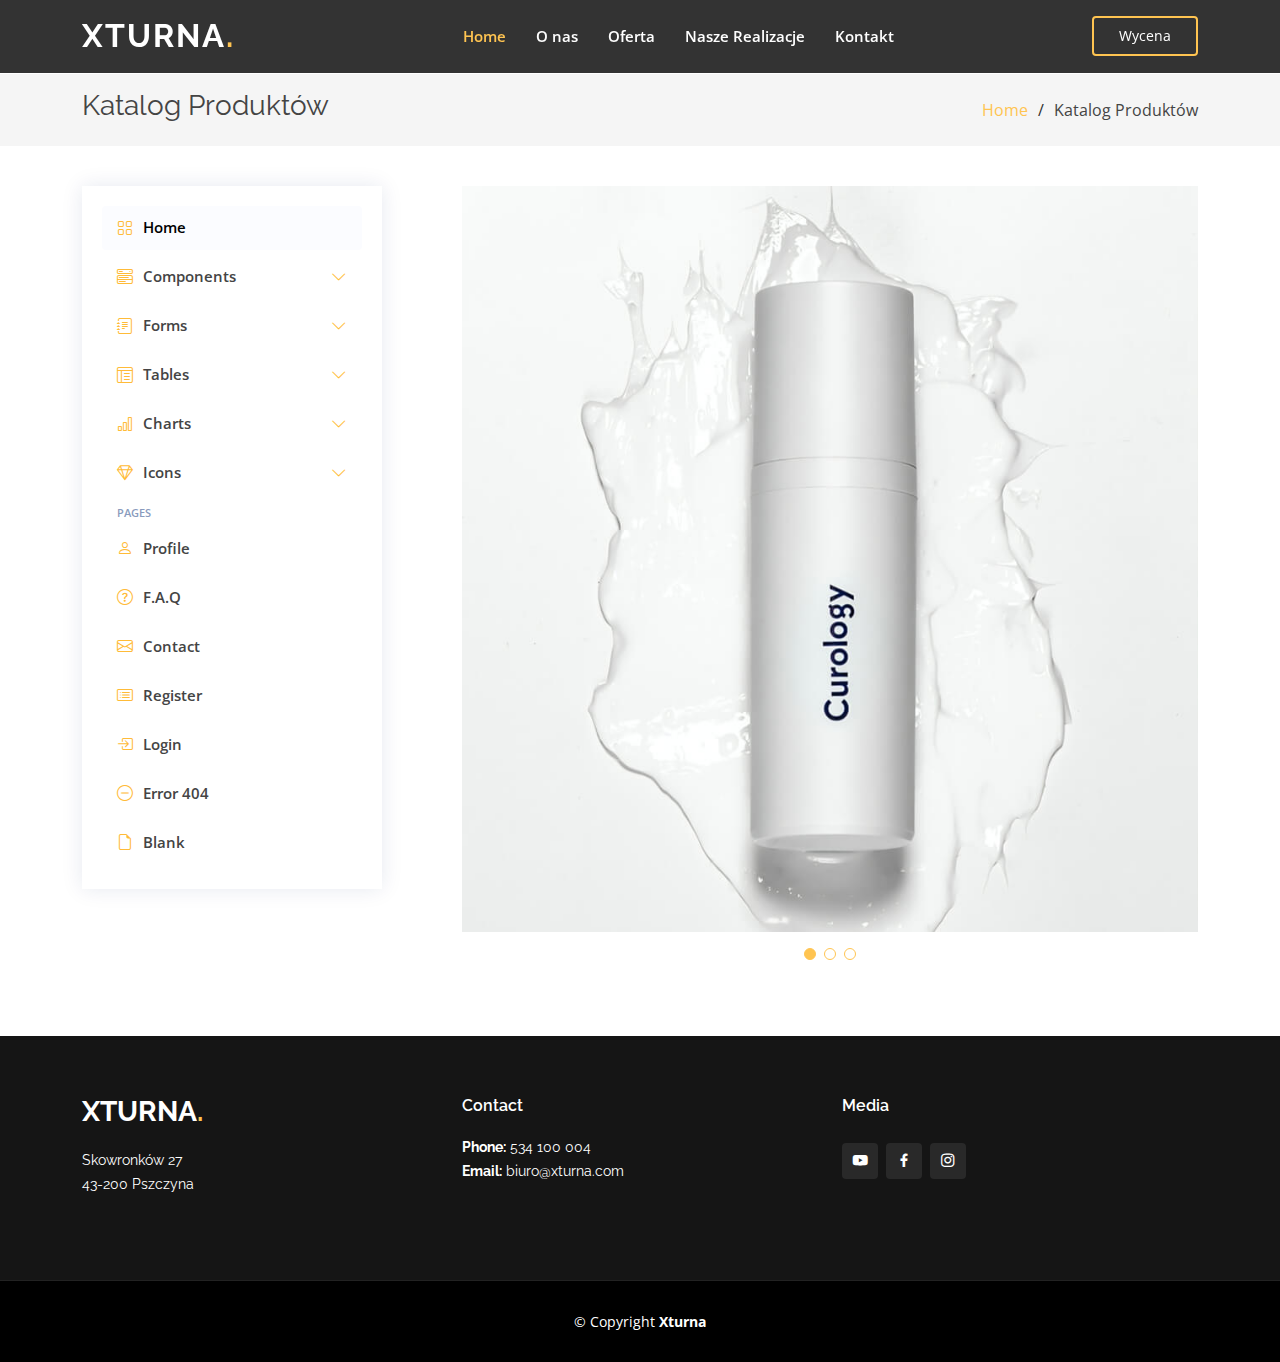
==== home.html @ c04774c6 "Add new files" ====
<!DOCTYPE html>
<html lang="en">

<head>
    <meta charset="utf-8">
    <meta content="width=device-width, initial-scale=1.0" name="viewport">

    <title>Xturna - Nasze projekty</title>
    <meta content="" name="description">
    <meta content="" name="keywords">

    <!-- Favicons -->
    <link href="assets/img/logoXczarnetłozółtyX.png" rel="icon">
    <link href="assets/img/logoXczarnetłozółtyX.png" rel="apple-touch-icon">

    <!-- Google Fonts -->
    <link
        href="https://fonts.googleapis.com/css?family=Open+Sans:300,300i,400,400i,600,600i,700,700i|Raleway:300,300i,400,400i,500,500i,600,600i,700,700i|Poppins:300,300i,400,400i,500,500i,600,600i,700,700i"
        rel="stylesheet">

    <!-- Vendor CSS Files -->
    <link href="assets/vendor/aos/aos.css" rel="stylesheet">
    <link href="assets/vendor/bootstrap/css/bootstrap.min.css" rel="stylesheet">
    <link href="assets/vendor/bootstrap-icons/bootstrap-icons.css" rel="stylesheet">
    <link href="assets/vendor/boxicons/css/boxicons.min.css" rel="stylesheet">
    <link href="assets/vendor/glightbox/css/glightbox.min.css" rel="stylesheet">
    <link href="assets/vendor/remixicon/remixicon.css" rel="stylesheet">
    <link href="assets/vendor/swiper/swiper-bundle.min.css" rel="stylesheet">

    <!-- Template Main CSS File -->
    <link href="assets/css/katalog.css" rel="stylesheet">
    <link href="assets/css/style.css" rel="stylesheet">

    <!-- =======================================================
  * Template Name: Gp - v4.7.0
  * Template URL: https://bootstrapmade.com/gp-free-multipurpose-html-bootstrap-template/
  * Author: BootstrapMade.com
  * License: https://bootstrapmade.com/license/
  ======================================================== -->
</head>

<body>

    <!-- ======= Header ======= -->
    <header id="header" class="fixed-top header-inner-pages">
        <div class="container d-flex align-items-center justify-content-lg-between">

            <h1 class="logo me-auto me-lg-0"><a href="index.html">Xturna<span>.</span></a></h1>
            <!-- Uncomment below if you prefer to use an image logo -->
            <!-- <a href="index.html" class="logo me-auto me-lg-0"><img src="assets/img/logo.png" alt="" class="img-fluid"></a>-->

            <nav id="navbar" class="navbar order-last order-lg-0">
                <ul>
                    <li><a class="nav-link scrollto active" href="index.html">Home</a></li>
                    <li><a class="nav-link scrollto" href="index.html">O nas</a></li>
                    <li><a class="nav-link scrollto" href="portfolio-details.html">Oferta</a></li>
                    <li><a class="nav-link scrollto " href="realizations.html">Nasze Realizacje</a></li>
                    <!-- <li><a class="nav-link scrollto" href="#team">Zespół</a></li> -->
                    <li><a class="nav-link scrollto" href="#contact">Kontakt</a></li>
                </ul>
                <i class="bi bi-list mobile-nav-toggle"></i>
            </nav><!-- .navbar -->

            <a href="quotation.html" class="get-started-btn scrollto">Wycena</a>

        </div>
    </header><!-- End Header -->

    <main id="main">

        <!-- ======= Breadcrumbs ======= -->
        <section id="breadcrumbs" class="breadcrumbs">
            <div class="container">

                <div class="d-flex justify-content-between align-items-center">
                    <h2>Katalog Produktów</h2>
                    <ol>
                        <li><a href="index.html">Home</a></li>
                        <li>Katalog Produktów</li>
                    </ol>
                </div>

            </div>
        </section><!-- End Breadcrumbs -->

        <!-- ======= Portfolio Details Section ======= -->
        <section id="portfolio-details" class="portfolio-details">
            <div class="container">

                <div class="row gy-4 d-flex justify-content-end">
                    <div class="col-lg-4">
                        <!-- ======= Sidebar ======= -->
                        <aside id="sidebar" class="sidebar">

                            <ul class="sidebar-nav" id="sidebar-nav">

                                <li class="nav-item">
                                    <a class="nav-link " href="home.html">
                                        <i class="bi bi-grid"></i>
                                        <span>Home</span>
                                    </a>
                                </li><!-- End Dashboard Nav -->

                                <li class="nav-item">
                                    <a class="nav-link collapsed" data-bs-target="#components-nav"
                                        data-bs-toggle="collapse" href="#">
                                        <i class="bi bi-menu-button-wide"></i><span>Components</span><i
                                            class="bi bi-chevron-down ms-auto"></i>
                                    </a>
                                    <ul id="components-nav" class="nav-content collapse " data-bs-parent="#sidebar-nav">
                                        <li>
                                            <a href="portfolio-details.html">
                                                <i class="bi bi-circle"></i><span>Coś1</span>
                                            </a>
                                        </li>
                                        <li>
                                            <a href="portfolio-details.html">
                                                <i class="bi bi-circle"></i><span>Coś2</span>
                                            </a>
                                        </li>
                                        <li>
                                            <a href="components-badges.html">
                                                <i class="bi bi-circle"></i><span>Badges</span>
                                            </a>
                                        </li>
                                        <li>
                                            <a href="components-breadcrumbs.html">
                                                <i class="bi bi-circle"></i><span>Breadcrumbs</span>
                                            </a>
                                        </li>
                                        <li>
                                            <a href="components-buttons.html">
                                                <i class="bi bi-circle"></i><span>Buttons</span>
                                            </a>
                                        </li>
                                        <li>
                                            <a href="components-cards.html">
                                                <i class="bi bi-circle"></i><span>Cards</span>
                                            </a>
                                        </li>
                                        <li>
                                            <a href="components-carousel.html">
                                                <i class="bi bi-circle"></i><span>Carousel</span>
                                            </a>
                                        </li>
                                        <li>
                                            <a href="components-list-group.html">
                                                <i class="bi bi-circle"></i><span>List group</span>
                                            </a>
                                        </li>
                                        <li>
                                            <a href="components-modal.html">
                                                <i class="bi bi-circle"></i><span>Modal</span>
                                            </a>
                                        </li>
                                        <li>
                                            <a href="components-tabs.html">
                                                <i class="bi bi-circle"></i><span>Tabs</span>
                                            </a>
                                        </li>
                                        <li>
                                            <a href="components-pagination.html">
                                                <i class="bi bi-circle"></i><span>Pagination</span>
                                            </a>
                                        </li>
                                        <li>
                                            <a href="components-progress.html">
                                                <i class="bi bi-circle"></i><span>Progress</span>
                                            </a>
                                        </li>
                                        <li>
                                            <a href="components-spinners.html">
                                                <i class="bi bi-circle"></i><span>Spinners</span>
                                            </a>
                                        </li>
                                        <li>
                                            <a href="components-tooltips.html">
                                                <i class="bi bi-circle"></i><span>Tooltips</span>
                                            </a>
                                        </li>
                                    </ul>
                                </li><!-- End Components Nav -->

                                <li class="nav-item">
                                    <a class="nav-link collapsed" data-bs-target="#forms-nav" data-bs-toggle="collapse"
                                        href="#">
                                        <i class="bi bi-journal-text"></i><span>Forms</span><i
                                            class="bi bi-chevron-down ms-auto"></i>
                                    </a>
                                    <ul id="forms-nav" class="nav-content collapse " data-bs-parent="#sidebar-nav">
                                        <li>
                                            <a href="forms-elements.html">
                                                <i class="bi bi-circle"></i><span>Form Elements</span>
                                            </a>
                                        </li>
                                        <li>
                                            <a href="forms-layouts.html">
                                                <i class="bi bi-circle"></i><span>Form Layouts</span>
                                            </a>
                                        </li>
                                        <li>
                                            <a href="forms-editors.html">
                                                <i class="bi bi-circle"></i><span>Form Editors</span>
                                            </a>
                                        </li>
                                        <li>
                                            <a href="forms-validation.html">
                                                <i class="bi bi-circle"></i><span>Form Validation</span>
                                            </a>
                                        </li>
                                    </ul>
                                </li><!-- End Forms Nav -->

                                <li class="nav-item">
                                    <a class="nav-link collapsed" data-bs-target="#tables-nav" data-bs-toggle="collapse"
                                        href="#">
                                        <i class="bi bi-layout-text-window-reverse"></i><span>Tables</span><i
                                            class="bi bi-chevron-down ms-auto"></i>
                                    </a>
                                    <ul id="tables-nav" class="nav-content collapse " data-bs-parent="#sidebar-nav">
                                        <li>
                                            <a href="tables-general.html">
                                                <i class="bi bi-circle"></i><span>General Tables</span>
                                            </a>
                                        </li>
                                        <li>
                                            <a href="tables-data.html">
                                                <i class="bi bi-circle"></i><span>Data Tables</span>
                                            </a>
                                        </li>
                                    </ul>
                                </li><!-- End Tables Nav -->

                                <li class="nav-item">
                                    <a class="nav-link collapsed" data-bs-target="#charts-nav" data-bs-toggle="collapse"
                                        href="#">
                                        <i class="bi bi-bar-chart"></i><span>Charts</span><i
                                            class="bi bi-chevron-down ms-auto"></i>
                                    </a>
                                    <ul id="charts-nav" class="nav-content collapse " data-bs-parent="#sidebar-nav">
                                        <li>
                                            <a href="charts-chartjs.html">
                                                <i class="bi bi-circle"></i><span>Chart.js</span>
                                            </a>
                                        </li>
                                        <li>
                                            <a href="charts-apexcharts.html">
                                                <i class="bi bi-circle"></i><span>ApexCharts</span>
                                            </a>
                                        </li>
                                        <li>
                                            <a href="charts-echarts.html">
                                                <i class="bi bi-circle"></i><span>ECharts</span>
                                            </a>
                                        </li>
                                    </ul>
                                </li><!-- End Charts Nav -->

                                <li class="nav-item">
                                    <a class="nav-link collapsed" data-bs-target="#icons-nav" data-bs-toggle="collapse"
                                        href="#">
                                        <i class="bi bi-gem"></i><span>Icons</span><i
                                            class="bi bi-chevron-down ms-auto"></i>
                                    </a>
                                    <ul id="icons-nav" class="nav-content collapse " data-bs-parent="#sidebar-nav">
                                        <li>
                                            <a href="icons-bootstrap.html">
                                                <i class="bi bi-circle"></i><span>Bootstrap Icons</span>
                                            </a>
                                        </li>
                                        <li>
                                            <a href="icons-remix.html">
                                                <i class="bi bi-circle"></i><span>Remix Icons</span>
                                            </a>
                                        </li>
                                        <li>
                                            <a href="icons-boxicons.html">
                                                <i class="bi bi-circle"></i><span>Boxicons</span>
                                            </a>
                                        </li>
                                    </ul>
                                </li><!-- End Icons Nav -->

                                <li class="nav-heading">Pages</li>

                                <li class="nav-item">
                                    <a class="nav-link collapsed" href="users-profile.html">
                                        <i class="bi bi-person"></i>
                                        <span>Profile</span>
                                    </a>
                                </li><!-- End Profile Page Nav -->

                                <li class="nav-item">
                                    <a class="nav-link collapsed" href="pages-faq.html">
                                        <i class="bi bi-question-circle"></i>
                                        <span>F.A.Q</span>
                                    </a>
                                </li><!-- End F.A.Q Page Nav -->

                                <li class="nav-item">
                                    <a class="nav-link collapsed" href="pages-contact.html">
                                        <i class="bi bi-envelope"></i>
                                        <span>Contact</span>
                                    </a>
                                </li><!-- End Contact Page Nav -->

                                <li class="nav-item">
                                    <a class="nav-link collapsed" href="pages-register.html">
                                        <i class="bi bi-card-list"></i>
                                        <span>Register</span>
                                    </a>
                                </li><!-- End Register Page Nav -->

                                <li class="nav-item">
                                    <a class="nav-link collapsed" href="pages-login.html">
                                        <i class="bi bi-box-arrow-in-right"></i>
                                        <span>Login</span>
                                    </a>
                                </li><!-- End Login Page Nav -->

                                <li class="nav-item">
                                    <a class="nav-link collapsed" href="pages-error-404.html">
                                        <i class="bi bi-dash-circle"></i>
                                        <span>Error 404</span>
                                    </a>
                                </li><!-- End Error 404 Page Nav -->

                                <li class="nav-item">
                                    <a class="nav-link collapsed" href="pages-blank.html">
                                        <i class="bi bi-file-earmark"></i>
                                        <span>Blank</span>
                                    </a>
                                </li><!-- End Blank Page Nav -->

                            </ul>

                        </aside><!-- End Sidebar-->
                    </div>

                    <div class="col-lg-8">
                        <div class="portfolio-details-slider swiper">
                            <div class="swiper-wrapper align-items-center">

                                <div class="swiper-slide">
                                    <img src="assets/img/portfolio/portfolio-1.jpg" alt="">
                                </div>

                                <div class="swiper-slide">
                                    <img src="assets/img/portfolio/portfolio-2.jpg" alt="">
                                </div>

                                <div class="swiper-slide">
                                    <img src="assets/img/portfolio/portfolio-3.jpg" alt="">
                                </div>

                            </div>
                            <div class="swiper-pagination"></div>
                        </div>
                    </div>
                </div>

            </div>
        </section><!-- End Portfolio Details Section -->

    </main><!-- End #main -->

    <!-- ======= Footer ======= -->
    <footer id="footer">
        <div class="footer-top">
            <div class="container">
                <div class="row">

                    <div class="col-lg-4 col-md-6">
                        <div class="footer-info">
                            <h3>Xturna<span>.</span></h3>
                            <p>
                                Skowronków 27 <br>
                                43-200 Pszczyna <br><br>
                            </p>
                            <!-- <div class="social-links mt-3">
              <a href="#" class="twitter"><i class="bx bxl-twitter"></i></a>
              <a href="#" class="facebook"><i class="bx bxl-facebook"></i></a>
              <a href="#" class="instagram"><i class="bx bxl-instagram"></i></a>
              <a href="#" class="google-plus"><i class="bx bxl-skype"></i></a>
              <a href="#" class="linkedin"><i class="bx bxl-linkedin"></i></a>
            </div> -->
                        </div>
                    </div>

                    <div class="col-lg-4 col-md-6">
                        <div class="footer-info">
                            <h4>Contact</h4>
                            <p>
                                <strong>Phone:</strong> 534 100 004 <br>
                                <strong>Email:</strong> biuro@xturna.com <br>
                            </p>
                        </div>
                    </div>

                    <!-- <div class="col-lg-2 col-md-6 footer-links">
          <h4>Useful Links</h4>
          <ul>
            <li><i class="bx bx-chevron-right"></i> <a href="#">Home</a></li>
            <li><i class="bx bx-chevron-right"></i> <a href="#">About us</a></li>
            <li><i class="bx bx-chevron-right"></i> <a href="#">Services</a></li>
            <li><i class="bx bx-chevron-right"></i> <a href="#">Terms of service</a></li>
            <li><i class="bx bx-chevron-right"></i> <a href="#">Privacy policy</a></li>
          </ul>
        </div> -->

                    <!-- <div class="col-lg-3 col-md-6 footer-links">
          <h4>Our Services</h4>
          <ul>
            <li><i class="bx bx-chevron-right"></i> <a href="#">Web Design</a></li>
            <li><i class="bx bx-chevron-right"></i> <a href="#">Web Development</a></li>
            <li><i class="bx bx-chevron-right"></i> <a href="#">Product Management</a></li>
            <li><i class="bx bx-chevron-right"></i> <a href="#">Marketing</a></li>
            <li><i class="bx bx-chevron-right"></i> <a href="#">Graphic Design</a></li>
          </ul>
        </div> -->

                    <div class="col-lg-4 col-md-6 footer-newsletter">
                        <h4>Media</h4>
                        <!-- <p>Tamen quem nulla quae legam multos aute sint culpa legam noster magna</p>
          <form action="" method="post">
            <input type="email" name="email"><input type="submit" value="Subscribe">
          </form> -->
                        <div class="social-links mt-3">
                            <a href="#" class="twitter"><i class="bx bxl-youtube"></i></a>
                            <a href="#" class="facebook"><i class="bx bxl-facebook"></i></a>
                            <a href="#" class="instagram"><i class="bx bxl-instagram"></i></a>
                            <!-- <a href="#" class="google-plus"><i class="bx bxl-skype"></i></a>
            <a href="#" class="linkedin"><i class="bx bxl-linkedin"></i></a> -->
                        </div>

                    </div>

                </div>
            </div>
        </div>

        <div class="container">
            <div class="copyright">
                &copy; Copyright <strong><span>Xturna</span></strong>
            </div>

        </div>
    </footer><!-- End Footer -->

    <div id="preloader"></div>
    <a href="#" class="back-to-top d-flex align-items-center justify-content-center"><i
            class="bi bi-arrow-up-short"></i></a>

    <!-- Vendor JS Files -->
    <script src="assets/vendor/purecounter/purecounter.js"></script>
    <script src="assets/vendor/aos/aos.js"></script>
    <script src="assets/vendor/bootstrap/js/bootstrap.bundle.min.js"></script>
    <script src="assets/vendor/glightbox/js/glightbox.min.js"></script>
    <script src="assets/vendor/isotope-layout/isotope.pkgd.min.js"></script>
    <script src="assets/vendor/swiper/swiper-bundle.min.js"></script>
    <script src="assets/vendor/php-email-form/validate.js"></script>

    <!-- Template Main JS File -->
    <script src="assets/js/main.js"></script>

</body>

</html>
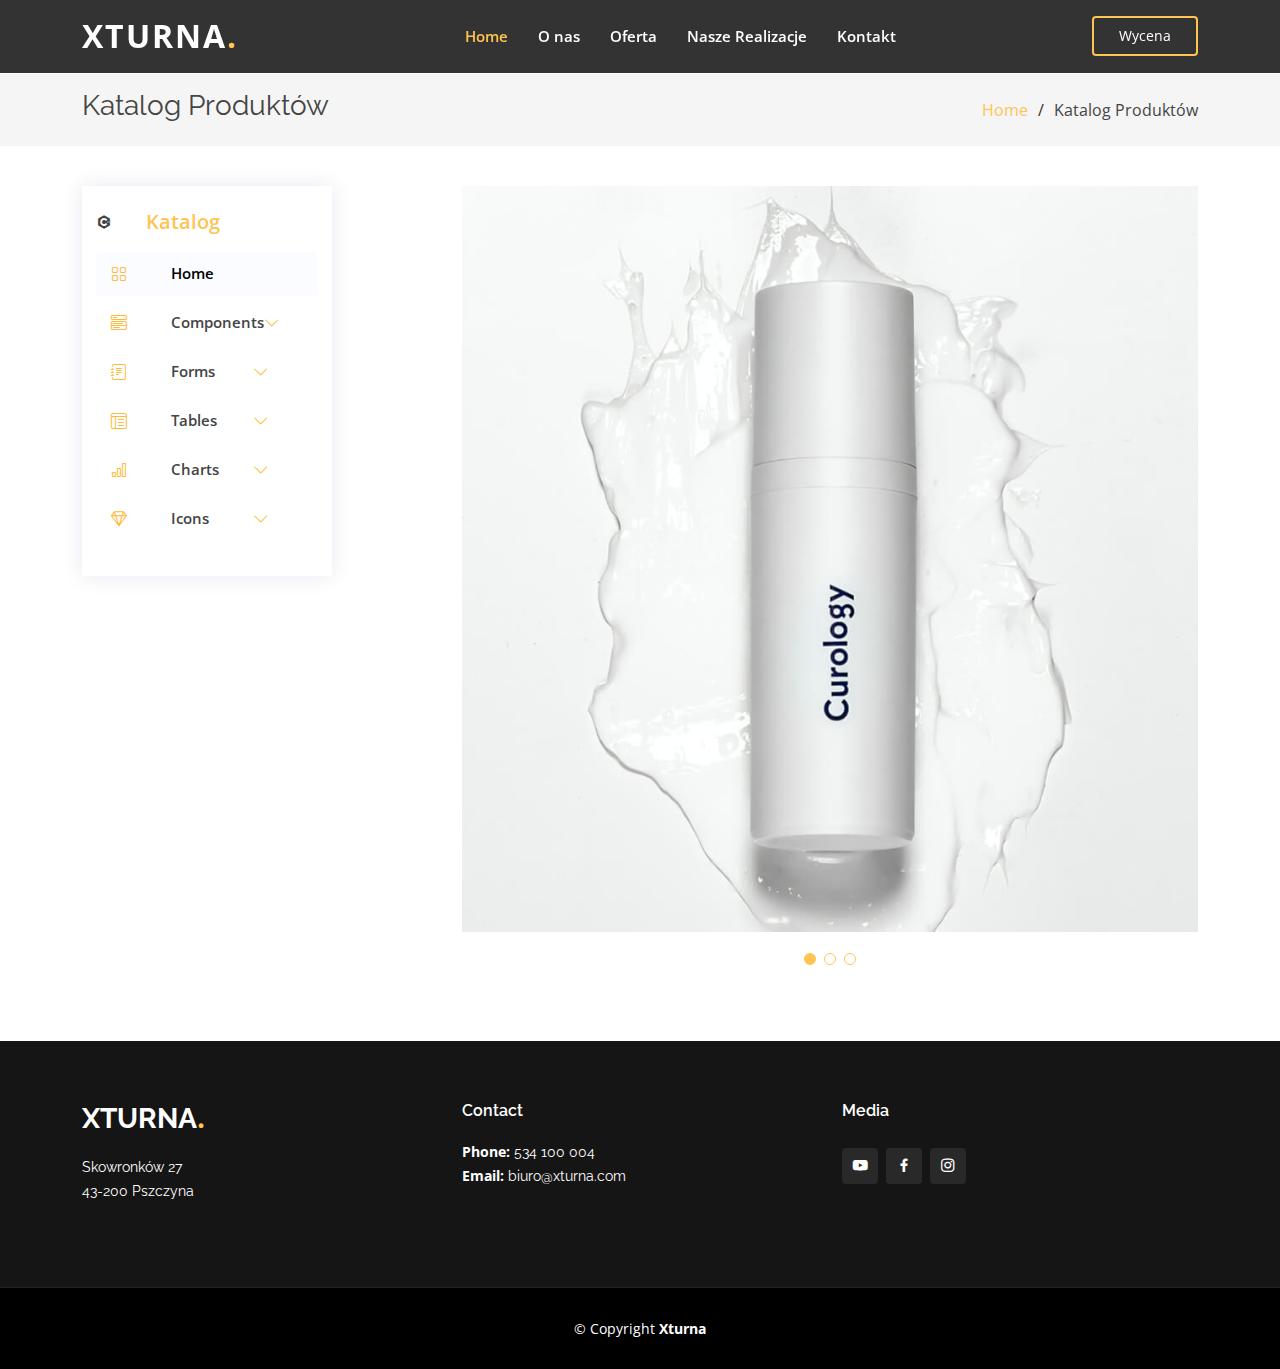
==== commit 6fe0d981: "sidebar" ====
--- a/home.html
+++ b/home.html
@@ -26,9 +26,11 @@
     <link href="assets/vendor/glightbox/css/glightbox.min.css" rel="stylesheet">
     <link href="assets/vendor/remixicon/remixicon.css" rel="stylesheet">
     <link href="assets/vendor/swiper/swiper-bundle.min.css" rel="stylesheet">
+    <link href="assets/vendor/aos/aos.css" rel="stylesheet">
 
     <!-- Template Main CSS File -->
     <link href="assets/css/katalog.css" rel="stylesheet">
+    <link rel="stylesheet" href="./assets/css/style2.css">
     <link href="assets/css/style.css" rel="stylesheet">
 
     <!-- =======================================================
@@ -56,7 +58,7 @@
                     <li><a class="nav-link scrollto" href="portfolio-details.html">Oferta</a></li>
                     <li><a class="nav-link scrollto " href="realizations.html">Nasze Realizacje</a></li>
                     <!-- <li><a class="nav-link scrollto" href="#team">Zespół</a></li> -->
-                    <li><a class="nav-link scrollto" href="#contact">Kontakt</a></li>
+                    <li><a class="nav-link scrollto" href="index.html">Kontakt</a></li>
                 </ul>
                 <i class="bi bi-list mobile-nav-toggle"></i>
             </nav><!-- .navbar -->
@@ -85,259 +87,192 @@
 
         <!-- ======= Portfolio Details Section ======= -->
         <section id="portfolio-details" class="portfolio-details">
-            <div class="container">
-
+            <div class="container pt2">
                 <div class="row gy-4 d-flex justify-content-end">
                     <div class="col-lg-4">
-                        <!-- ======= Sidebar ======= -->
-                        <aside id="sidebar" class="sidebar">
-
-                            <ul class="sidebar-nav" id="sidebar-nav">
-
-                                <li class="nav-item">
-                                    <a class="nav-link " href="home.html">
-                                        <i class="bi bi-grid"></i>
-                                        <span>Home</span>
-                                    </a>
-                                </li><!-- End Dashboard Nav -->
-
-                                <li class="nav-item">
-                                    <a class="nav-link collapsed" data-bs-target="#components-nav"
-                                        data-bs-toggle="collapse" href="#">
-                                        <i class="bi bi-menu-button-wide"></i><span>Components</span><i
-                                            class="bi bi-chevron-down ms-auto"></i>
-                                    </a>
-                                    <ul id="components-nav" class="nav-content collapse " data-bs-parent="#sidebar-nav">
-                                        <li>
-                                            <a href="portfolio-details.html">
-                                                <i class="bi bi-circle"></i><span>Coś1</span>
-                                            </a>
-                                        </li>
-                                        <li>
-                                            <a href="portfolio-details.html">
-                                                <i class="bi bi-circle"></i><span>Coś2</span>
-                                            </a>
-                                        </li>
-                                        <li>
-                                            <a href="components-badges.html">
-                                                <i class="bi bi-circle"></i><span>Badges</span>
-                                            </a>
-                                        </li>
-                                        <li>
-                                            <a href="components-breadcrumbs.html">
-                                                <i class="bi bi-circle"></i><span>Breadcrumbs</span>
-                                            </a>
-                                        </li>
-                                        <li>
-                                            <a href="components-buttons.html">
-                                                <i class="bi bi-circle"></i><span>Buttons</span>
-                                            </a>
-                                        </li>
-                                        <li>
-                                            <a href="components-cards.html">
-                                                <i class="bi bi-circle"></i><span>Cards</span>
-                                            </a>
-                                        </li>
-                                        <li>
-                                            <a href="components-carousel.html">
-                                                <i class="bi bi-circle"></i><span>Carousel</span>
-                                            </a>
-                                        </li>
-                                        <li>
-                                            <a href="components-list-group.html">
-                                                <i class="bi bi-circle"></i><span>List group</span>
-                                            </a>
-                                        </li>
-                                        <li>
-                                            <a href="components-modal.html">
-                                                <i class="bi bi-circle"></i><span>Modal</span>
-                                            </a>
-                                        </li>
-                                        <li>
-                                            <a href="components-tabs.html">
-                                                <i class="bi bi-circle"></i><span>Tabs</span>
-                                            </a>
-                                        </li>
-                                        <li>
-                                            <a href="components-pagination.html">
-                                                <i class="bi bi-circle"></i><span>Pagination</span>
-                                            </a>
-                                        </li>
-                                        <li>
-                                            <a href="components-progress.html">
-                                                <i class="bi bi-circle"></i><span>Progress</span>
-                                            </a>
-                                        </li>
-                                        <li>
-                                            <a href="components-spinners.html">
-                                                <i class="bi bi-circle"></i><span>Spinners</span>
-                                            </a>
-                                        </li>
-                                        <li>
-                                            <a href="components-tooltips.html">
-                                                <i class="bi bi-circle"></i><span>Tooltips</span>
-                                            </a>
-                                        </li>
-                                    </ul>
-                                </li><!-- End Components Nav -->
-
-                                <li class="nav-item">
-                                    <a class="nav-link collapsed" data-bs-target="#forms-nav" data-bs-toggle="collapse"
-                                        href="#">
-                                        <i class="bi bi-journal-text"></i><span>Forms</span><i
-                                            class="bi bi-chevron-down ms-auto"></i>
-                                    </a>
-                                    <ul id="forms-nav" class="nav-content collapse " data-bs-parent="#sidebar-nav">
-                                        <li>
-                                            <a href="forms-elements.html">
-                                                <i class="bi bi-circle"></i><span>Form Elements</span>
-                                            </a>
-                                        </li>
-                                        <li>
-                                            <a href="forms-layouts.html">
-                                                <i class="bi bi-circle"></i><span>Form Layouts</span>
-                                            </a>
-                                        </li>
-                                        <li>
-                                            <a href="forms-editors.html">
-                                                <i class="bi bi-circle"></i><span>Form Editors</span>
-                                            </a>
-                                        </li>
-                                        <li>
-                                            <a href="forms-validation.html">
-                                                <i class="bi bi-circle"></i><span>Form Validation</span>
-                                            </a>
-                                        </li>
-                                    </ul>
-                                </li><!-- End Forms Nav -->
-
-                                <li class="nav-item">
-                                    <a class="nav-link collapsed" data-bs-target="#tables-nav" data-bs-toggle="collapse"
-                                        href="#">
-                                        <i class="bi bi-layout-text-window-reverse"></i><span>Tables</span><i
-                                            class="bi bi-chevron-down ms-auto"></i>
-                                    </a>
-                                    <ul id="tables-nav" class="nav-content collapse " data-bs-parent="#sidebar-nav">
-                                        <li>
-                                            <a href="tables-general.html">
-                                                <i class="bi bi-circle"></i><span>General Tables</span>
-                                            </a>
-                                        </li>
-                                        <li>
-                                            <a href="tables-data.html">
-                                                <i class="bi bi-circle"></i><span>Data Tables</span>
-                                            </a>
-                                        </li>
-                                    </ul>
-                                </li><!-- End Tables Nav -->
-
-                                <li class="nav-item">
-                                    <a class="nav-link collapsed" data-bs-target="#charts-nav" data-bs-toggle="collapse"
-                                        href="#">
-                                        <i class="bi bi-bar-chart"></i><span>Charts</span><i
-                                            class="bi bi-chevron-down ms-auto"></i>
-                                    </a>
-                                    <ul id="charts-nav" class="nav-content collapse " data-bs-parent="#sidebar-nav">
-                                        <li>
-                                            <a href="charts-chartjs.html">
-                                                <i class="bi bi-circle"></i><span>Chart.js</span>
-                                            </a>
-                                        </li>
-                                        <li>
-                                            <a href="charts-apexcharts.html">
-                                                <i class="bi bi-circle"></i><span>ApexCharts</span>
-                                            </a>
-                                        </li>
-                                        <li>
-                                            <a href="charts-echarts.html">
-                                                <i class="bi bi-circle"></i><span>ECharts</span>
-                                            </a>
-                                        </li>
-                                    </ul>
-                                </li><!-- End Charts Nav -->
-
-                                <li class="nav-item">
-                                    <a class="nav-link collapsed" data-bs-target="#icons-nav" data-bs-toggle="collapse"
-                                        href="#">
-                                        <i class="bi bi-gem"></i><span>Icons</span><i
-                                            class="bi bi-chevron-down ms-auto"></i>
-                                    </a>
-                                    <ul id="icons-nav" class="nav-content collapse " data-bs-parent="#sidebar-nav">
-                                        <li>
-                                            <a href="icons-bootstrap.html">
-                                                <i class="bi bi-circle"></i><span>Bootstrap Icons</span>
-                                            </a>
-                                        </li>
-                                        <li>
-                                            <a href="icons-remix.html">
-                                                <i class="bi bi-circle"></i><span>Remix Icons</span>
-                                            </a>
-                                        </li>
-                                        <li>
-                                            <a href="icons-boxicons.html">
-                                                <i class="bi bi-circle"></i><span>Boxicons</span>
-                                            </a>
-                                        </li>
-                                    </ul>
-                                </li><!-- End Icons Nav -->
-
-                                <li class="nav-heading">Pages</li>
-
-                                <li class="nav-item">
-                                    <a class="nav-link collapsed" href="users-profile.html">
-                                        <i class="bi bi-person"></i>
-                                        <span>Profile</span>
-                                    </a>
-                                </li><!-- End Profile Page Nav -->
-
-                                <li class="nav-item">
-                                    <a class="nav-link collapsed" href="pages-faq.html">
-                                        <i class="bi bi-question-circle"></i>
-                                        <span>F.A.Q</span>
-                                    </a>
-                                </li><!-- End F.A.Q Page Nav -->
-
-                                <li class="nav-item">
-                                    <a class="nav-link collapsed" href="pages-contact.html">
-                                        <i class="bi bi-envelope"></i>
-                                        <span>Contact</span>
-                                    </a>
-                                </li><!-- End Contact Page Nav -->
-
-                                <li class="nav-item">
-                                    <a class="nav-link collapsed" href="pages-register.html">
-                                        <i class="bi bi-card-list"></i>
-                                        <span>Register</span>
-                                    </a>
-                                </li><!-- End Register Page Nav -->
-
-                                <li class="nav-item">
-                                    <a class="nav-link collapsed" href="pages-login.html">
-                                        <i class="bi bi-box-arrow-in-right"></i>
-                                        <span>Login</span>
-                                    </a>
-                                </li><!-- End Login Page Nav -->
-
-                                <li class="nav-item">
-                                    <a class="nav-link collapsed" href="pages-error-404.html">
-                                        <i class="bi bi-dash-circle"></i>
-                                        <span>Error 404</span>
-                                    </a>
-                                </li><!-- End Error 404 Page Nav -->
-
-                                <li class="nav-item">
-                                    <a class="nav-link collapsed" href="pages-blank.html">
-                                        <i class="bi bi-file-earmark"></i>
-                                        <span>Blank</span>
-                                    </a>
-                                </li><!-- End Blank Page Nav -->
-
-                            </ul>
-
-                        </aside><!-- End Sidebar-->
+                        <div class="wrapper">
+                            <!-- ======= Sidebar ======= -->
+                            <div class="sidebar">
+                                <div class="logo-details">
+                                    <i class='bx bxl-c-plus-plus icon'></i>
+                                    <div class="logo_name">Katalog</div>
+                                    <i class='bx bx-menu' id="btn"></i>
+                                </div>
+                                <!-- <nav id="sidebar" class="sidebar"> -->
+
+                                <ul class="sidebar-nav" id="sidebar-nav">
+
+                                    <li class="nav-item">
+                                        <a class="nav-link" href="home.html">
+                                            <i class="bi bi-grid"></i>
+                                            <span>Home</span>
+                                        </a>
+                                    </li><!-- End Dashboard Nav -->
+
+                                    <li class="nav-item">
+                                        <a class="nav-link collapsed" data-bs-target="#components-nav"
+                                            data-bs-toggle="collapse" href="#">
+                                            <i class="bi bi-menu-button-wide"></i><span>Components</span><i
+                                                class="bi bi-chevron-down ms-auto"></i>
+                                        </a>
+                                        <ul id="components-nav" class="nav-content collapse "
+                                            data-bs-parent="#sidebar-nav">
+                                            <li>
+                                                <a href="portfolio-details.html">
+                                                    <i class="bi bi-circle"></i><span>Coś1</span>
+                                                </a>
+                                            </li>
+                                            <li>
+                                                <a href="portfolio-details.html">
+                                                    <i class="bi bi-circle"></i><span>Coś2</span>
+                                                </a>
+                                            </li>
+                                            <li>
+                                                <a href="components-badges.html">
+                                                    <i class="bi bi-circle"></i><span>Badges</span>
+                                                </a>
+                                            </li>
+                                            <li>
+                                                <a href="components-breadcrumbs.html">
+                                                    <i class="bi bi-circle"></i><span>Breadcrumbs</span>
+                                                </a>
+                                            </li>
+                                            <li>
+                                                <a href="components-buttons.html">
+                                                    <i class="bi bi-circle"></i><span>Buttons</span>
+                                                </a>
+                                            </li>
+                                            <li>
+                                                <a href="components-cards.html">
+                                                    <i class="bi bi-circle"></i><span>Cards</span>
+                                                </a>
+                                            </li>
+                                            <li>
+                                                <a href="components-carousel.html">
+                                                    <i class="bi bi-circle"></i><span>Carousel</span>
+                                                </a>
+                                            </li>
+                                            <li>
+                                                <a href="components-tooltips.html">
+                                                    <i class="bi bi-circle"></i><span>Tooltips</span>
+                                                </a>
+                                            </li>
+                                        </ul>
+                                    </li><!-- End Components Nav -->
+
+                                    <li class="nav-item">
+                                        <a class="nav-link collapsed" data-bs-target="#forms-nav"
+                                            data-bs-toggle="collapse" href="#">
+                                            <i class="bi bi-journal-text"></i><span>Forms</span><i
+                                                class="bi bi-chevron-down ms-auto"></i>
+                                        </a>
+                                        <ul id="forms-nav" class="nav-content collapse " data-bs-parent="#sidebar-nav">
+                                            <li>
+                                                <a href="forms-elements.html">
+                                                    <i class="bi bi-circle"></i><span>Form Elements</span>
+                                                </a>
+                                            </li>
+                                            <li>
+                                                <a href="forms-layouts.html">
+                                                    <i class="bi bi-circle"></i><span>Form Layouts</span>
+                                                </a>
+                                            </li>
+                                            <li>
+                                                <a href="forms-editors.html">
+                                                    <i class="bi bi-circle"></i><span>Form Editors</span>
+                                                </a>
+                                            </li>
+                                            <li>
+                                                <a href="forms-validation.html">
+                                                    <i class="bi bi-circle"></i><span>Form Validation</span>
+                                                </a>
+                                            </li>
+                                        </ul>
+                                    </li><!-- End Forms Nav -->
+
+                                    <li class="nav-item">
+                                        <a class="nav-link collapsed" data-bs-target="#tables-nav"
+                                            data-bs-toggle="collapse" href="#">
+                                            <i class="bi bi-layout-text-window-reverse"></i><span>Tables</span><i
+                                                class="bi bi-chevron-down ms-auto"></i>
+                                        </a>
+                                        <ul id="tables-nav" class="nav-content collapse " data-bs-parent="#sidebar-nav">
+                                            <li>
+                                                <a href="tables-general.html">
+                                                    <i class="bi bi-circle"></i><span>General Tables</span>
+                                                </a>
+                                            </li>
+                                            <li>
+                                                <a href="tables-data.html">
+                                                    <i class="bi bi-circle"></i><span>Data Tables</span>
+                                                </a>
+                                            </li>
+                                        </ul>
+                                    </li><!-- End Tables Nav -->
+
+                                    <li class="nav-item">
+                                        <a class="nav-link collapsed" data-bs-target="#charts-nav"
+                                            data-bs-toggle="collapse" href="#">
+                                            <i class="bi bi-bar-chart"></i><span>Charts</span><i
+                                                class="bi bi-chevron-down ms-auto"></i>
+                                        </a>
+                                        <ul id="charts-nav" class="nav-content collapse " data-bs-parent="#sidebar-nav">
+                                            <li>
+                                                <a href="charts-chartjs.html">
+                                                    <i class="bi bi-circle"></i><span>Chart.js</span>
+                                                </a>
+                                            </li>
+                                            <li>
+                                                <a href="charts-apexcharts.html">
+                                                    <i class="bi bi-circle"></i><span>ApexCharts</span>
+                                                </a>
+                                            </li>
+                                            <li>
+                                                <a href="charts-echarts.html">
+                                                    <i class="bi bi-circle"></i><span>ECharts</span>
+                                                </a>
+                                            </li>
+                                        </ul>
+                                    </li><!-- End Charts Nav -->
+
+                                    <li class="nav-item">
+                                        <a class="nav-link collapsed" data-bs-target="#icons-nav"
+                                            data-bs-toggle="collapse" href="#">
+                                            <i class="bi bi-gem"></i><span>Icons</span><i
+                                                class="bi bi-chevron-down ms-auto"></i>
+                                        </a>
+                                        <ul id="icons-nav" class="nav-content collapse " data-bs-parent="#sidebar-nav">
+                                            <li>
+                                                <a href="icons-bootstrap.html">
+                                                    <i class="bi bi-circle"></i><span>Bootstrap Icons</span>
+                                                </a>
+                                            </li>
+                                            <li>
+                                                <a href="icons-remix.html">
+                                                    <i class="bi bi-circle"></i><span>Remix Icons</span>
+                                                </a>
+                                            </li>
+                                            <li>
+                                                <a href="icons-boxicons.html">
+                                                    <i class="bi bi-circle"></i><span>Boxicons</span>
+                                                </a>
+                                            </li>
+                                        </ul>
+                                    </li><!-- End Icons Nav -->
+
+                                </ul>
+                                <button class="navbar-toggler" type="button" data-toggle="collapse"
+                                    data-target="#sidebar-nav">
+                                    <i class="mobile-nav-toggle"></i>
+                                </button>
+
+                                <!-- </nav>End Sidebar -->
+                            </div>
+
+                        </div>
                     </div>
 
-                    <div class="col-lg-8">
+                    <div class="col-lg-8 pt2">
                         <div class="portfolio-details-slider swiper">
                             <div class="swiper-wrapper align-items-center">
 
@@ -460,8 +395,10 @@
     <script src="assets/vendor/swiper/swiper-bundle.min.js"></script>
     <script src="assets/vendor/php-email-form/validate.js"></script>
 
+
     <!-- Template Main JS File -->
     <script src="assets/js/main.js"></script>
+    <script src="./assets/js/script.js  "></script>
 
 </body>
 
--- a/assets/css/katalog.css
+++ b/assets/css/katalog.css
@@ -1,9 +1,9 @@
 /* Sidebar --------------------------------------------------------------*/
 .sidebar {
-    /* position: fixed; */
-    top: 60px;
-    left: 0;
-    bottom: 0;
+    position: absolute;
+    /* top: 60px; */
+    /* left: 0;
+    bottom: 0; */
     width: 300px;
     z-index: 996;
     transition: all 0.3s;
@@ -144,7 +144,7 @@
 .sidebar-nav .nav-content a i {
     font-size: 6px;
     margin-right: 8px;
-    line-height: 0;
+    /* line-height: 0; */
     border-radius: 50%;
 }
 
@@ -154,7 +154,7 @@
 }
 
 .sidebar-nav .nav-content a.active i {
-    background-color: #4154f1;
+    background-color: #ffc451;
 }
 
 /*--------------------------------------------------------------
--- a/assets/css/style2.css
+++ b/assets/css/style2.css
@@ -0,0 +1,344 @@
+/* Google Font Link */
+@import url('https://fonts.googleapis.com/css2?family=Poppins:wght@200;300;400;500;600;700&display=swap');
+
+* {
+  margin: 0;
+  padding: 0;
+  box-sizing: border-box;
+  font-family: "Open Sans", sans-serif;
+}
+
+body {
+  font-family: "Open Sans", sans-serif;
+  color: #444444;
+  margin: 0;
+}
+
+a {
+  color: #ffc451;
+  text-decoration: none;
+}
+
+a:hover {
+  color: #ffd584;
+  text-decoration: none;
+}
+
+h1,
+h2,
+h3,
+h4,
+h5,
+h6 {
+  font-family: "Raleway", sans-serif;
+}
+
+.sidebar {
+  position: relative;
+  left: 0;
+  top: 0;
+  height: 100%;
+  width: 250px;
+  background: #11101D;
+  padding: 6px 14px;
+  z-index: 99;
+  transition: all 0.5s ease;
+  /* width: 300px;
+  z-index: 996;
+  transition: all 0.3s;
+  padding: 20px; */
+  z-index: 996;
+  overflow-y: auto;
+  scrollbar-width: thin;
+  scrollbar-color: #aab7cf transparent;
+  box-shadow: 0px 0px 20px rgba(1, 41, 112, 0.1);
+  background-color: #fff;
+}
+
+.sidebar.open {
+  width: 250px;
+  height: 100%;
+}
+
+.sidebar .logo-details {
+  height: 60px;
+  display: flex;
+  align-items: center;
+  position: relative;
+}
+
+.sidebar .logo-details .icon {
+  /* opacity: 0; */
+  transition: all 0.5s ease;
+}
+
+.sidebar .logo-details .logo_name {
+  color: #ffc451;
+  font-size: 20px;
+  font-weight: 600;
+  /* opacity: 0; */
+  transition: all 0.5s ease;
+}
+
+.sidebar.open .logo-details .icon,
+.sidebar.open .logo-details .logo_name {
+  opacity: 1;
+}
+
+.sidebar .logo-details #btn {
+  display: none;
+  top: 50%;
+  right: 0;
+  transform: translateY(-50%);
+  font-size: 22px;
+  transition: all 0.4s ease;
+  font-size: 23px;
+  text-align: center;
+  cursor: pointer;
+  transition: all 0.5s ease;
+}
+
+.sidebar.open .logo-details #btn {
+  display: none;
+}
+
+.sidebar i {
+  /* color: #ffc451;
+  height: 60px; */
+  min-width: 50px;
+  /* font-size: 28px; */
+  /* text-align: center; */
+  /* line-height: 60px; */
+}
+
+.sidebar .nav-list {
+  margin-top: 20px;
+  height: 100%;
+}
+
+.sidebar li {
+  position: relative;
+  /* margin: 8px 0; */
+  list-style: none;
+}
+
+.sidebar li .tooltip {
+  position: absolute;
+  top: -20px;
+  left: calc(100% + 15px);
+  z-index: 3;
+  background: #ffc451;
+  box-shadow: 0 5px 10px rgba(0, 0, 0, 0.3);
+  padding: 6px 12px;
+  border-radius: 4px;
+  font-size: 15px;
+  font-weight: 400;
+  opacity: 0;
+  white-space: nowrap;
+  pointer-events: none;
+  transition: 0s;
+}
+
+.sidebar li:hover .tooltip {
+  opacity: 1;
+  pointer-events: auto;
+  transition: all 0.4s ease;
+  top: 50%;
+  transform: translateY(-50%);
+}
+
+.sidebar.open li .tooltip {
+  display: none;
+}
+
+.sidebar input {
+  font-size: 15px;
+  color: #ffc451;
+  font-weight: 400;
+  outline: none;
+  height: 50px;
+  width: 100%;
+  width: 50px;
+  border: none;
+  border-radius: 12px;
+  transition: all 0.5s ease;
+  background: #1d1b31;
+}
+
+.sidebar.open input {
+  padding: 0 20px 0 50px;
+  width: 100%;
+}
+
+.sidebar .bx-search {
+  position: absolute;
+  top: 50%;
+  left: 0;
+  transform: translateY(-50%);
+  font-size: 22px;
+  background: #1d1b31;
+  color: #FFF;
+}
+
+.sidebar.open .bx-search:hover {
+  background: #1d1b31;
+  color: #FFF;
+}
+
+.sidebar .bx-search:hover {
+  background: #FFF;
+  color: #11101d;
+}
+
+/* .sidebar li a {
+  display: flex;
+  height: 100%;
+  width: 100%;
+  border-radius: 12px;
+  align-items: center;
+  text-decoration: none;
+  transition: all 0.4s ease;
+  background: #ffffff;
+} */
+
+.sidebar li a:hover {
+  background: #FFF;
+}
+
+.sidebar li a .links_name {
+  color: rgb(68, 68, 68);
+  font-size: 15px;
+  font-weight: 400;
+  white-space: nowrap;
+  opacity: 0;
+  pointer-events: none;
+  transition: 0.4s;
+}
+
+.sidebar.open li a .links_name {
+  opacity: 1;
+  pointer-events: auto;
+}
+
+.sidebar li a:hover .links_name,
+.sidebar li a:hover i {
+  transition: all 0.5s ease;
+  color: #11101D;
+}
+
+/* .sidebar li i {
+  height: 50px;
+  line-height: 50px;
+  font-size: 18px;
+  border-radius: 12px;
+} */
+
+.sidebar li.profile {
+  position: fixed;
+  height: 60px;
+  width: 78px;
+  left: 0;
+  bottom: -8px;
+  padding: 10px 14px;
+  background: #1d1b31;
+  transition: all 0.5s ease;
+  overflow: hidden;
+}
+
+.sidebar.open li.profile {
+  width: 250px;
+}
+
+.sidebar li .profile-details {
+  display: flex;
+  align-items: center;
+  flex-wrap: nowrap;
+}
+
+.sidebar li img {
+  height: 45px;
+  width: 45px;
+  object-fit: cover;
+  border-radius: 6px;
+  margin-right: 10px;
+}
+
+.sidebar li.profile .name,
+.sidebar li.profile .job {
+  font-size: 15px;
+  font-weight: 400;
+  color: #fff;
+  white-space: nowrap;
+}
+
+.sidebar li.profile .job {
+  font-size: 12px;
+}
+
+.sidebar .profile #log_out {
+  position: absolute;
+  top: 50%;
+  right: 0;
+  transform: translateY(-50%);
+  background: #1d1b31;
+  width: 100%;
+  height: 60px;
+  line-height: 60px;
+  border-radius: 0px;
+  transition: all 0.5s ease;
+}
+
+.sidebar.open .profile #log_out {
+  width: 50px;
+  background: none;
+}
+
+.home-section {
+  position: relative;
+  background: #E4E9F7;
+  min-height: 100vh;
+  top: 0;
+  left: 78px;
+  width: calc(100% - 78px);
+  transition: all 0.5s ease;
+  z-index: 2;
+}
+
+.sidebar.open~.home-section {
+  left: 250px;
+  width: calc(100% - 250px);
+}
+
+.home-section .text {
+  display: inline-block;
+  color: #11101d;
+  font-size: 25px;
+  font-weight: 500;
+  margin: 18px
+}
+
+@media (max-width: 420px) {
+  .sidebar li .tooltip {
+    display: none;
+  }
+}
+
+.catalog {
+  padding-left: 0;
+}
+
+@media (max-width: 991px) {
+  .sidebar {
+    width: 100%;
+  }
+
+  /* .sidebar.open .logo-details #btn {
+    display: block;
+    text-align: right;
+  } */
+
+  /* .sidebar .logo-details #btn {
+    display: flex;
+    position: absolute;
+  } */
+}--- a/assets/css/style.css
+++ b/assets/css/style.css
@@ -11,6 +11,7 @@
 body {
   font-family: "Open Sans", sans-serif;
   color: #444444;
+  margin: 0;
 }
 
 a {
@@ -514,7 +515,7 @@
   }
 }
 
-@media (max-width: 768px) {
+@media (max-width: 930px) {
   #hero {
     height: auto;
   }
@@ -906,7 +907,7 @@
 }
 
 .portfolio-details .portfolio-details-slider .swiper-pagination {
-  margin-top: 20px;
+  margin-top: 25px;
   position: relative;
 }
 
@@ -958,6 +959,7 @@
 .portfolio-details .portfolio-description p {
   padding: 0;
 }
+
 
 /*--------------------------------------------------------------
 # Counts
@@ -1586,4 +1588,43 @@
   text-align: center;
   font-size: 13px;
   color: #fff;
+}
+
+.navbar-toggler-icon {
+  color: #ffc451;
+}
+
+/*--------------------------------------------------------------
+# Sitebar
+--------------------------------------------------------------*/
+/* .pt2 {
+  display: flex;
+  flex-wrap: wrap
+} */
+
+
+
+
+@media (max-width: 991px) {
+  .sidebar {
+    left: 50%;
+    transform: translateX(-50%);
+  }
+
+  .sidebar.open {
+    width: 100%;
+    height: 60px;
+  }
+
+  #footer .footer-top .footer-info {
+    text-align: center;
+  }
+
+  #footer .footer-top h4 {
+    text-align: center;
+  }
+
+  .mt-3 {
+    text-align: center;
+  }
 }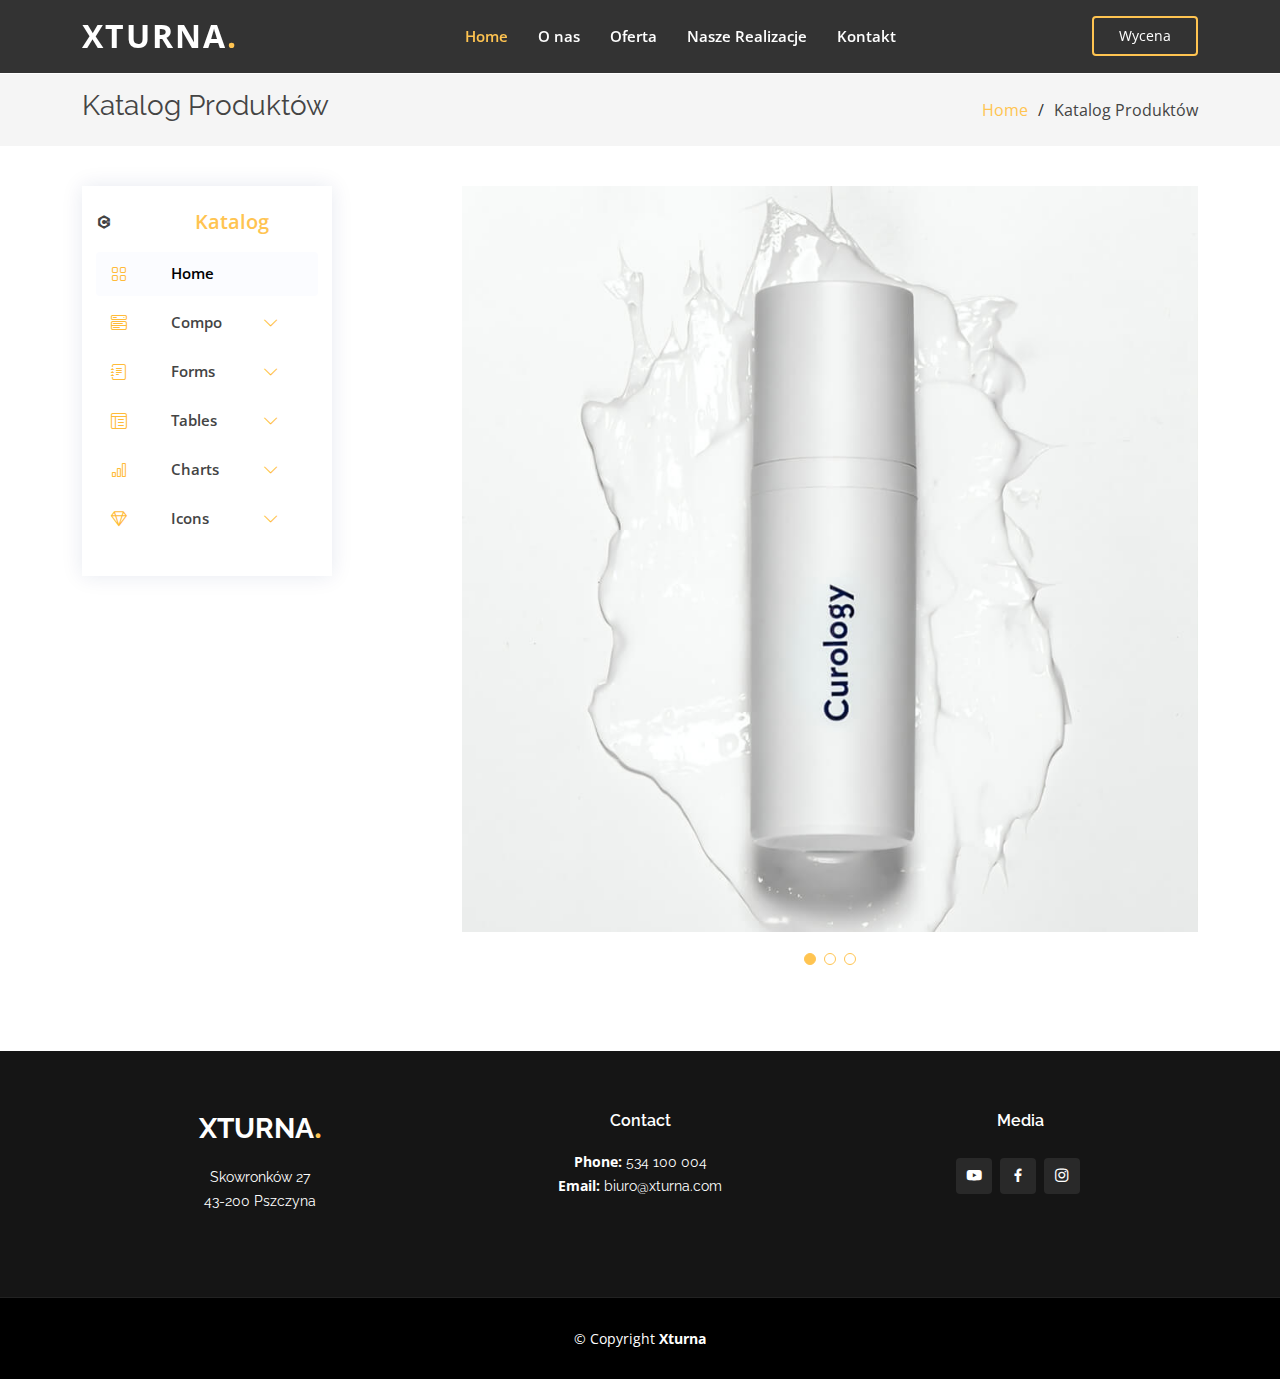
==== commit dea7035b: "aktualizacja 03.01.2023" ====
--- a/home.html
+++ b/home.html
@@ -112,7 +112,7 @@
                                     <li class="nav-item">
                                         <a class="nav-link collapsed" data-bs-target="#components-nav"
                                             data-bs-toggle="collapse" href="#">
-                                            <i class="bi bi-menu-button-wide"></i><span>Components</span><i
+                                            <i class="bi bi-menu-button-wide"></i><span>Compo</span><i
                                                 class="bi bi-chevron-down ms-auto"></i>
                                         </a>
                                         <ul id="components-nav" class="nav-content collapse "
--- a/assets/css/katalog.css
+++ b/assets/css/katalog.css
@@ -116,7 +116,7 @@
 }
 
 .sidebar-nav .nav-link .bi-chevron-down {
-    margin-right: 0;
+    margin-right: -10px;
     transition: transform 0.2s ease-in-out;
 }
 
@@ -137,7 +137,7 @@
     font-weight: 600;
     color: rgb(68, 68, 68);
     transition: 0.3;
-    padding: 10px 0 10px 40px;
+    padding: 2px 2px 20px 20px;
     transition: 0.3s;
 }
 
--- a/assets/css/style2.css
+++ b/assets/css/style2.css
@@ -78,6 +78,8 @@
   font-weight: 600;
   /* opacity: 0; */
   transition: all 0.5s ease;
+  margin-right: auto;
+  margin-left: auto;
 }
 
 .sidebar.open .logo-details .icon,
--- a/assets/css/style.css
+++ b/assets/css/style.css
@@ -535,7 +535,7 @@
 # Sections General
 --------------------------------------------------------------*/
 section {
-  padding: 60px 0;
+  padding: 70px 0;
   overflow: hidden;
 }
 
@@ -1453,6 +1453,10 @@
   padding: 60px 0 30px 0;
 }
 
+#footer .footer-top {
+  text-align: center;
+}
+
 #footer .footer-top .footer-info {
   margin-bottom: 30px;
 }
@@ -1609,6 +1613,7 @@
   .sidebar {
     left: 50%;
     transform: translateX(-50%);
+    width: 90%;
   }
 
   .sidebar.open {
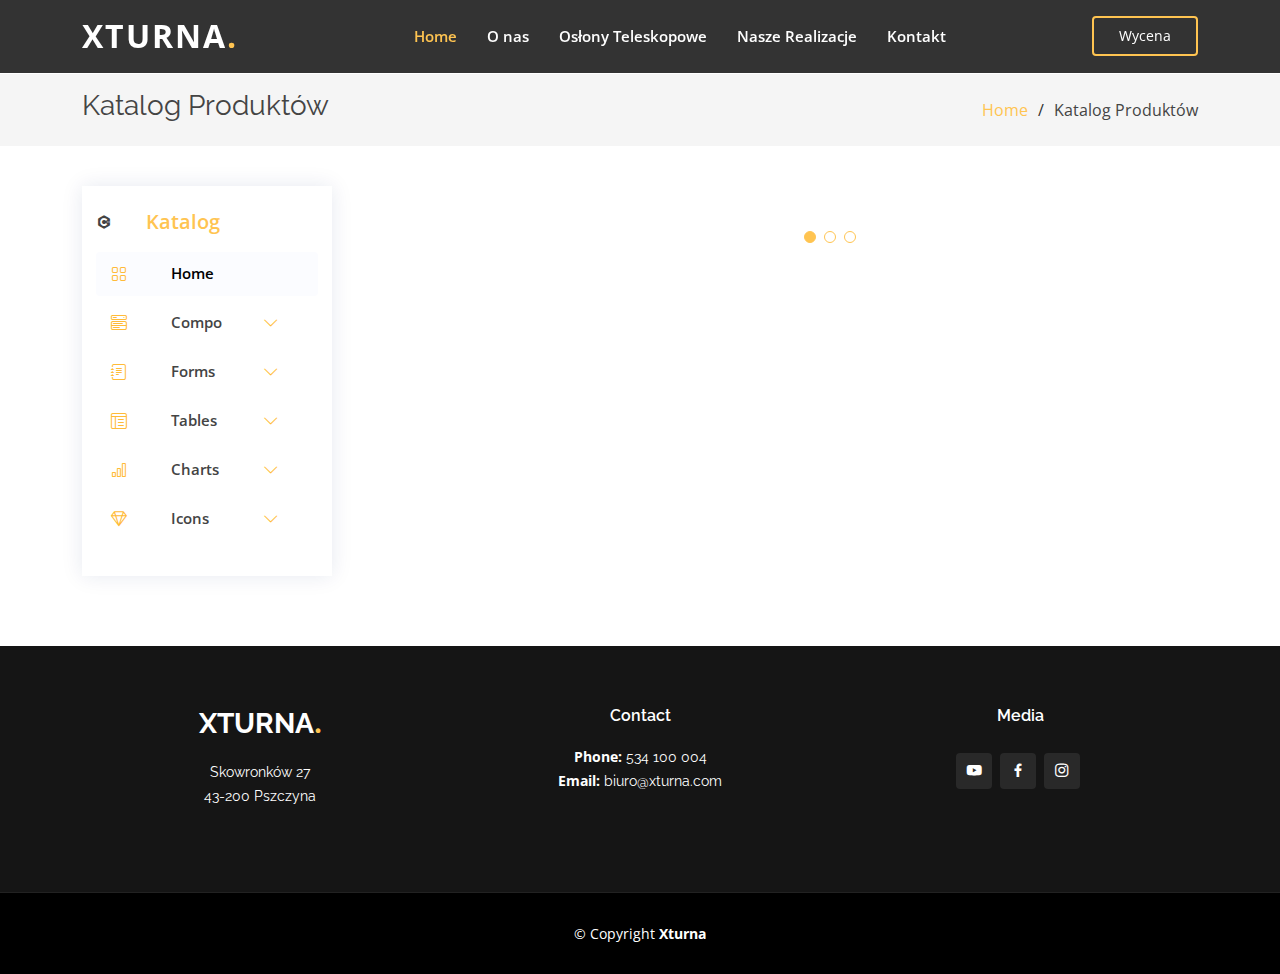
==== commit c21e714a: "formularz nie dziala wysylanie plikow" ====
--- a/home.html
+++ b/home.html
@@ -55,7 +55,7 @@
                 <ul>
                     <li><a class="nav-link scrollto active" href="index.html">Home</a></li>
                     <li><a class="nav-link scrollto" href="index.html">O nas</a></li>
-                    <li><a class="nav-link scrollto" href="portfolio-details.html">Oferta</a></li>
+                    <li><a class="nav-link scrollto" href="oslony.html">Osłony Teleskopowe</a></li>
                     <li><a class="nav-link scrollto " href="realizations.html">Nasze Realizacje</a></li>
                     <!-- <li><a class="nav-link scrollto" href="#team">Zespół</a></li> -->
                     <li><a class="nav-link scrollto" href="index.html">Kontakt</a></li>
--- a/assets/css/style2.css
+++ b/assets/css/style2.css
@@ -78,8 +78,6 @@
   font-weight: 600;
   /* opacity: 0; */
   transition: all 0.5s ease;
-  margin-right: auto;
-  margin-left: auto;
 }
 
 .sidebar.open .logo-details .icon,
--- a/assets/css/style.css
+++ b/assets/css/style.css
@@ -936,8 +936,7 @@
   border-bottom: 1px solid #eee;
 }
 
-.portfolio-details .portfolio-info ul {
-  list-style: none;
+.portfolio-details .portfolio-info p {
   padding: 0;
   font-size: 15px;
 }
